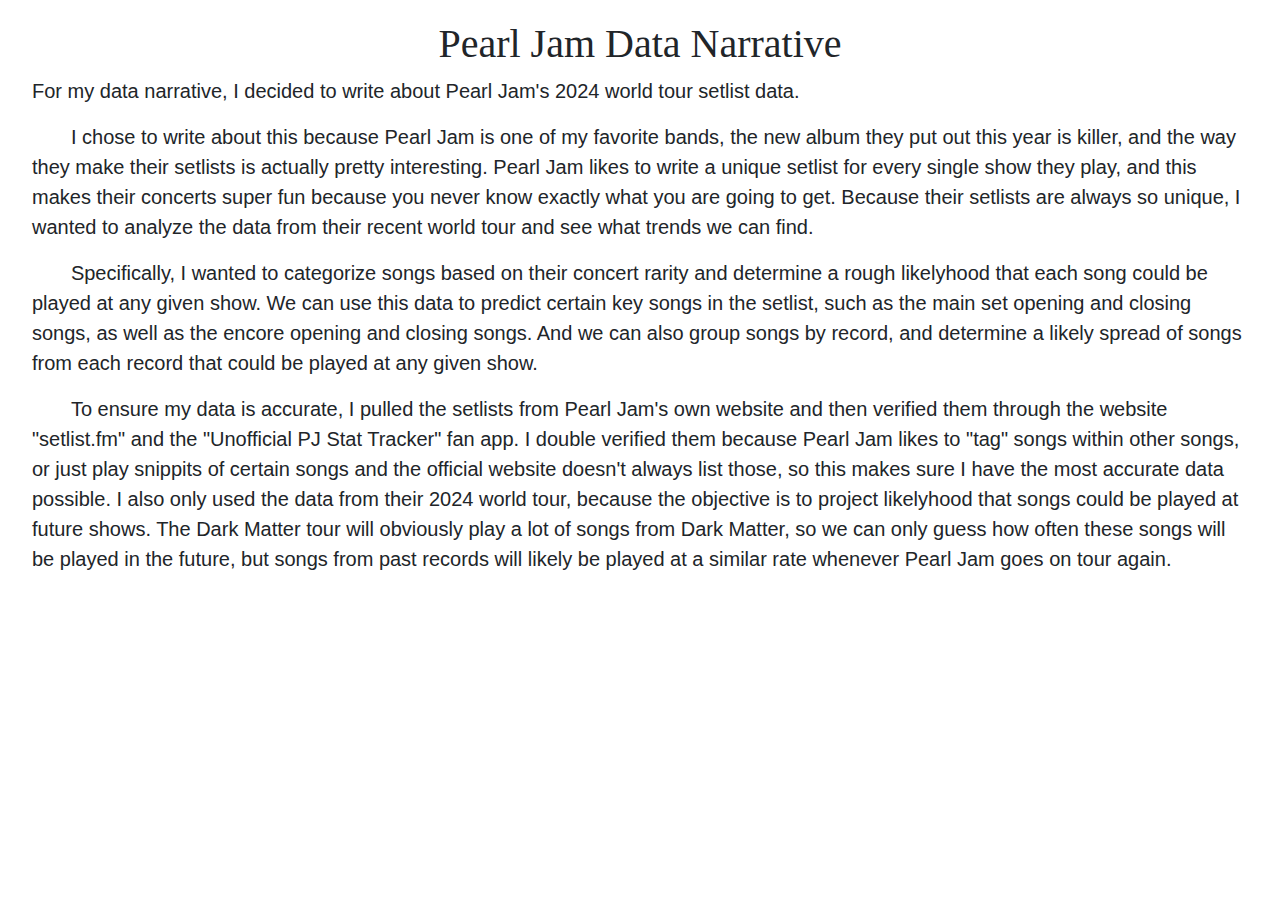
==== index.html @ d421b109 "json fix" ====
<html>

<head>
    <title>Mobile Data Narrative</title>
    <meta charset="utf-8">
    <script src="https://d3js.org/d3.v4.js"></script>
    <script src="https://d3js.org/d3-scale-chromatic.v1.min.js"></script>
    <link rel="stylesheet" href="style.css">
    <link href="https://cdn.jsdelivr.net/npm/bootstrap@5.3.3/dist/css/bootstrap.min.css" rel="stylesheet"
        integrity="sha384-QWTKZyjpPEjISv5WaRU9OFeRpok6YctnYmDr5pNlyT2bRjXh0JMhjY6hW+ALEwIH" crossorigin="anonymous">
    <script src="https://cdn.jsdelivr.net/npm/bootstrap@5.3.3/dist/js/bootstrap.bundle.min.js"
        integrity="sha384-YvpcrYf0tY3lHB60NNkmXc5s9fDVZLESaAA55NDzOxhy9GkcIdslK1eN7N6jIeHz" crossorigin="anonymous">
        </script>
    <meta name='viewport' content='width=device-width, initial-scale=1.0'>
</head>

<body>
    <!--300+ Word Narrative that describes my data.
    Answer these questions: 
    What conclusions can be made based on the data you collected?
    A conclusion must be drawn from each data visualization.-->
    <div class="container-fluid">
        <div class="row">
            <h1>Pearl Jam Data Narrative</h1>
        </div>
        <div class="row">
            <p>For my data narrative, I decided to write about Pearl Jam's 2024 world tour setlist data.</p>
            <p>&nbsp; &nbsp; &nbsp; &nbsp;I chose to write about this because Pearl Jam is one of my favorite bands, the
                new album they put out this year is killer,
                and the way they make their setlists is actually pretty interesting. Pearl Jam likes to write a unique
                setlist for
                every single show they play, and this makes their concerts super fun because you never know exactly what
                you are going to get.
                Because their setlists are always so unique, I wanted to analyze the data from their recent world tour
                and see what trends we can find.
            </p>
            <p>&nbsp; &nbsp; &nbsp; &nbsp;Specifically, I wanted to categorize songs based on their concert rarity and
                determine a rough likelyhood that each song could be played at any given show.
                We can use this data to predict certain key songs in the setlist, such as the main set opening and
                closing songs, as well as the encore opening and closing songs.
                And we can also group songs by record, and determine a likely spread of songs from each record that
                could be played at any given show.
            </p>
            <p>&nbsp; &nbsp; &nbsp; &nbsp;To ensure my data is accurate, I pulled the setlists from Pearl Jam's own
                website and then verified them through the website "setlist.fm"
                and the "Unofficial PJ Stat Tracker" fan app. I double verified them because Pearl Jam likes to "tag"
                songs within other songs, or just play
                snippits of certain songs and the official website doesn't always list those, so this makes sure I have
                the most accurate data possible. I also only used
                the data from their 2024 world tour, because the objective is to project likelyhood that songs could be
                played at future shows. The Dark Matter tour
                will obviously play a lot of songs from Dark Matter, so we can only guess how often these songs will be
                played in the future, but songs from past records
                will likely be played at a similar rate whenever Pearl Jam goes on tour again.
            </p>
        </div>
    </div>

    <div id="my_dataviz"></div>
    <script>

        // set the dimensions and margins of the graph
        var margin = { top: 80, right: 25, bottom: 30, left: 40 },
            width = 800 - margin.left - margin.right,
            height = 800 - margin.top - margin.bottom; //Changed total size

        // append the svg object to the body of the page
        var svg = d3.select("#my_dataviz")
            .append("svg")
            .attr("width", width + margin.left + margin.right)
            .attr("height", height + margin.top + margin.bottom)
            .append("g")
            .attr("transform",
                "translate(" + margin.left + "," + margin.top + ")")
            .attr("align", "center");

        //Read the data
        d3.csv("https://raw.githubusercontent.com/paytoneross/Mobile-Data-Narrative/refs/heads/main/data.json", function (data) {

            // Labels of row and columns -> unique identifier of the column called 'group' and 'variable'
            var myGroups = d3.map(data, function (d) { return d.position; }).keys() //position / x axis / group
            var myVars = d3.map(data, function (d) { return d.album; }).keys() //album / y axis / variable

            // Build X scales and axis:
            var x = d3.scaleBand()
                .range([0, width])
                .domain(myGroups)
                .padding(0.05);
            svg.append("g")
                .style("font-size", 18) //Changed X axis label font size
                .attr("transform", "translate(0," + height + ")")
                .call(d3.axisBottom(x).tickSize(0))
                .select(".domain").remove()

            // Build Y scales and axis:
            var y = d3.scaleBand()
                .range([height, 0])
                .domain(myVars)
                .padding(0.05);
            svg.append("g")
                .style("font-size", 10)
                .call(d3.axisLeft(y).tickSize(0))
                .select(".domain").remove()

            // create a tooltip
            var tooltip = d3.select("#my_dataviz")
                .append("div")
                .style("opacity", 0)
                .attr("class", "tooltip")
                .style("background-color", "white")
                .style("border", "solid")
                .style("border-width", "2px")
                .style("border-radius", "5px")
                .style("padding", "5px")

            // Three function that change the tooltip when user hover / move / leave a cell
            var mouseover = function (d) {
                tooltip
                    .style("opacity", 1)
                d3.select(this)
                    .style("stroke", "black")
                    .style("opacity", 1) //Changed squared hovered over icon opacity
            }
            var mousemove = function (d) {
                tooltip
                    //<br> to start a new line
                    .html("Song Name: " + d.name + "<br>")
                    .html("Number of times played: " + d.count) //count / value
                    .style("left", (d3.mouse(this)[0] + 70) + "px")
                    .style("top", (d3.mouse(this)[1]) + "px")
                    .style("text-align", "center") //Added text align
            }
            var mouseleave = function (d) {
                tooltip
                    .style("opacity", 0)
                d3.select(this)
                    .style("stroke", "none")
                    .style("opacity", function (d) { return (d.count / (d3.max(data, d => d.count))) }) //count / value
            }

            // add the squares
            svg.selectAll()
                .data(data, function (d) { return d.position + ':' + d.album; })
                .enter()
                .append("rect")
                .attr("x", function (d) { return x(d.position) }) //position / x axis / group
                .attr("y", function (d) { return y(d.album) }) //album / y axis / variable
                .attr("rx", 4)
                .attr("ry", 4)
                .attr("width", x.bandwidth())
                .attr("height", y.bandwidth())
                .style("fill", function (d) { return d.color })
                .style("stroke-width", 4)
                .style("stroke", "none")
                .style("opacity", function (d) { return (d.count / (d3.max(data, d => d.count))) })
                //.attr("fake", d => console.log((d.value / (d3.max(data, d => d.value)))))
                .on("mouseover", mouseover)
                .on("mousemove", mousemove)
                .on("mouseleave", mouseleave)
        })

        // Add title to graph
        svg.append("text")
            .attr("x", 0)
            .attr("y", -50)
            .attr("text-anchor", "center")
            .style("font-size", "30px")
            .text("Songs By Album:");

        // Add subtitle to graph
        svg.append("text")
            .attr("x", 0)
            .attr("y", -20)
            .attr("text-anchor", "center")
            .style("font-size", "18px")
            .style("fill", "black")
            .style("max-width", 400)
            .text("The darker the color, the more times the song was played."); //Changed subtitle text
    </script>
</body>

</html>
---- style.css ----
body
{
    padding: 20px;
}
h1
{
    font-family: fantasy;
    font-size: 150px;
    text-align: center;
}
p
{
    font-family: Verdana, Geneva, Tahoma, sans-serif;
    font-size: 20px;
    text-align: left;
}
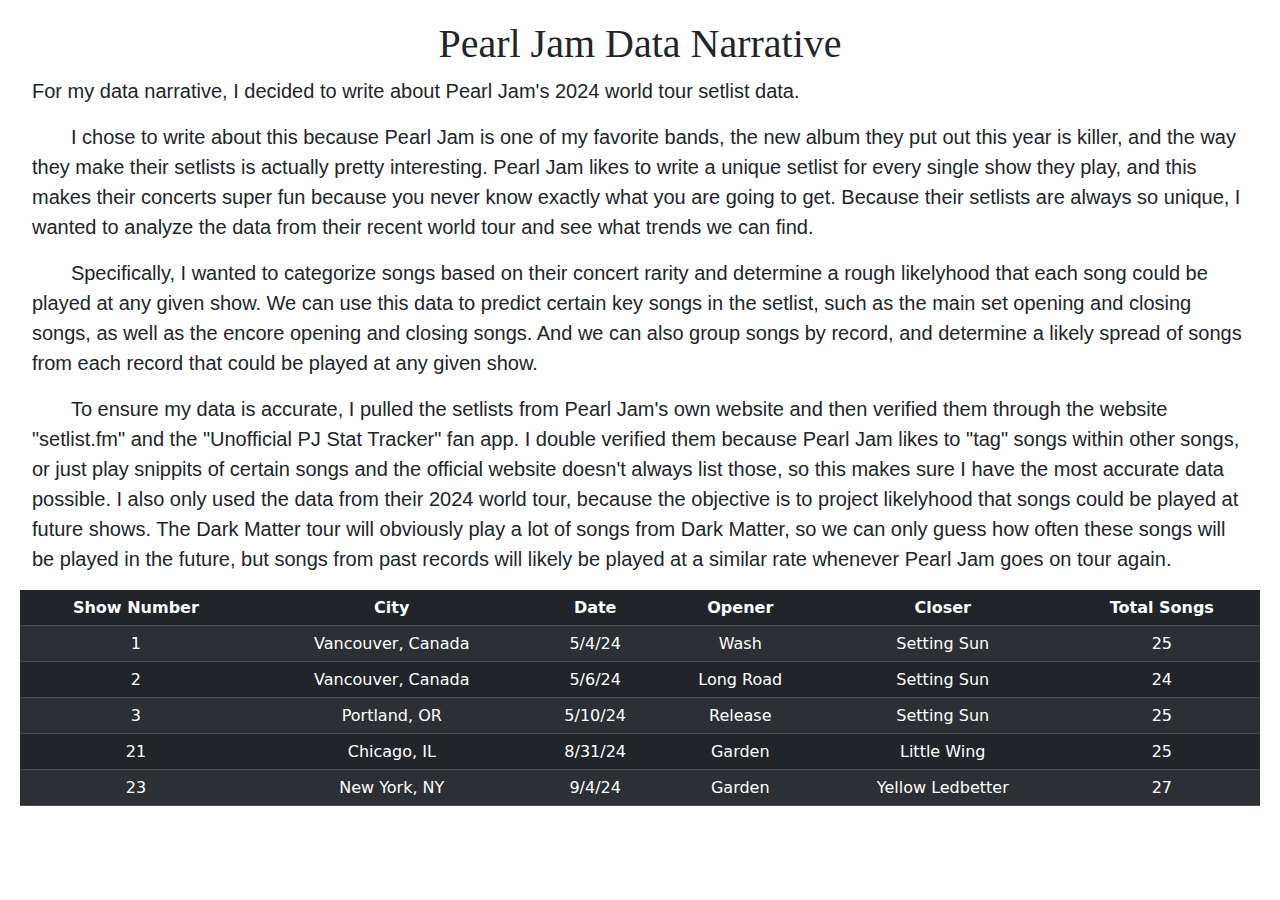
==== commit 775ff2a9: "json update" ====
--- a/index.html
+++ b/index.html
@@ -2,10 +2,10 @@
 
 <head>
     <title>Mobile Data Narrative</title>
+    <link rel="stylesheet" href="style.css">
     <meta charset="utf-8">
     <script src="https://d3js.org/d3.v4.js"></script>
     <script src="https://d3js.org/d3-scale-chromatic.v1.min.js"></script>
-    <link rel="stylesheet" href="style.css">
     <link href="https://cdn.jsdelivr.net/npm/bootstrap@5.3.3/dist/css/bootstrap.min.css" rel="stylesheet"
         integrity="sha384-QWTKZyjpPEjISv5WaRU9OFeRpok6YctnYmDr5pNlyT2bRjXh0JMhjY6hW+ALEwIH" crossorigin="anonymous">
     <script src="https://cdn.jsdelivr.net/npm/bootstrap@5.3.3/dist/js/bootstrap.bundle.min.js"
@@ -56,16 +56,98 @@
         </div>
     </div>
 
-    <div id="my_dataviz"></div>
+    <div class="row table-responsive">
+        <div class="col-md-3"></div>
+        <div id='pjtable' class="col-md-6 table"></div>
+        <div class="col-md-3"></div>
+    </div>
+
+    <script>
+        const dataArray = [
+            {
+                showNumb: '1',
+                city: 'Vancouver, Canada',
+                date: '5/4/24',
+                open: 'Wash',
+                close: 'Setting Sun',
+                total: '25',
+            },
+            {
+                showNumb: '2',
+                city: 'Vancouver, Canada',
+                date: '5/6/24',
+                open: 'Long Road',
+                close: 'Setting Sun',
+                total: '24',
+            },
+            {
+                showNumb: '3',
+                city: 'Portland, OR',
+                date: '5/10/24',
+                open: 'Release',
+                close: 'Setting Sun',
+                total: '25',
+            },
+            {
+                showNumb: '21',
+                city: 'Chicago, IL',
+                date: '8/31/24',
+                open: 'Garden',
+                close: 'Little Wing',
+                total: '25',
+            },
+            {
+                showNumb: '23',
+                city: 'New York, NY',
+                date: '9/4/24',
+                open: 'Garden',
+                close: 'Yellow Ledbetter',
+                total: '27',
+            },
+        ];
+        //If we call this function without a parameter, by default it will use an empty array
+        const createTable = (data = []) => {
+            let table = `<table class="table table-dark text-center table-striped">
+                <thead>
+                    <tr>
+                        <th>Show Number</th>
+                        <th>City</th>
+                        <th>Date</th>
+                        <th>Opener</th>
+                        <th>Closer</th>
+                        <th>Total Songs</th>
+                    </tr>
+                </thead>
+                <tbody>`;
+            if (Array.isArray(data) && data.length > 0) {
+                for (let x = 0; x < data.length; x++) {
+                    //Create every row inside of the for loop
+                    table += `<tr>
+                    <td>${data[x].showNumb}</td>
+                    <td>${data[x].city}</td>
+                    <td>${data[x].date}</td>
+                    <td>${data[x].open}</td>
+                    <td>${data[x].close}</td>
+                    <td>${data[x].total}</td>
+                </tr>`;
+                }
+            }
+            return table += `</tbody></table>`;
+        }
+
+        document.getElementById('pjtable').innerHTML = createTable(dataArray);
+    </script>
+
+    <div id="album_heatmap"></div>
     <script>
 
         // set the dimensions and margins of the graph
         var margin = { top: 80, right: 25, bottom: 30, left: 40 },
-            width = 800 - margin.left - margin.right,
-            height = 800 - margin.top - margin.bottom; //Changed total size
+            width = 1200 - margin.left - margin.right,
+            height = 1200 - margin.top - margin.bottom;
 
         // append the svg object to the body of the page
-        var svg = d3.select("#my_dataviz")
+        var svg = d3.select("#album_heatmap")
             .append("svg")
             .attr("width", width + margin.left + margin.right)
             .attr("height", height + margin.top + margin.bottom)
@@ -87,7 +169,7 @@
                 .domain(myGroups)
                 .padding(0.05);
             svg.append("g")
-                .style("font-size", 18) //Changed X axis label font size
+                .style("font-size", 18)
                 .attr("transform", "translate(0," + height + ")")
                 .call(d3.axisBottom(x).tickSize(0))
                 .select(".domain").remove()
@@ -98,12 +180,12 @@
                 .domain(myVars)
                 .padding(0.05);
             svg.append("g")
-                .style("font-size", 10)
+                .style("font-size", 5)
                 .call(d3.axisLeft(y).tickSize(0))
                 .select(".domain").remove()
 
             // create a tooltip
-            var tooltip = d3.select("#my_dataviz")
+            var tooltip = d3.select("#album_heatmap")
                 .append("div")
                 .style("opacity", 0)
                 .attr("class", "tooltip")
@@ -119,16 +201,15 @@
                     .style("opacity", 1)
                 d3.select(this)
                     .style("stroke", "black")
-                    .style("opacity", 1) //Changed squared hovered over icon opacity
+                    .style("opacity", 1)
             }
             var mousemove = function (d) {
                 tooltip
                     //<br> to start a new line
-                    .html("Song Name: " + d.name + "<br>")
-                    .html("Number of times played: " + d.count) //count / value
+                    .html("Song Name: " + d.name + "<br>" + "Number of times played: " + d.count) //count / value
                     .style("left", (d3.mouse(this)[0] + 70) + "px")
                     .style("top", (d3.mouse(this)[1]) + "px")
-                    .style("text-align", "center") //Added text align
+                    .style("text-align", "center")
             }
             var mouseleave = function (d) {
                 tooltip
@@ -153,7 +234,7 @@
                 .style("stroke-width", 4)
                 .style("stroke", "none")
                 .style("opacity", function (d) { return (d.count / (d3.max(data, d => d.count))) })
-                //.attr("fake", d => console.log((d.value / (d3.max(data, d => d.value)))))
+                //.attr("fake", d => console.log((d.count / (d3.max(data, d => d.count)))))
                 .on("mouseover", mouseover)
                 .on("mousemove", mousemove)
                 .on("mouseleave", mouseleave)
@@ -175,8 +256,54 @@
             .style("font-size", "18px")
             .style("fill", "black")
             .style("max-width", 400)
-            .text("The darker the color, the more times the song was played."); //Changed subtitle text
+            .text("The darker the color, the more times the song was played.");
     </script>
+
+    <!--div id="song_circle_pack"></div>
+    <script>
+        // set the dimensions and margins of the graph
+        var width = 450
+        var height = 450
+
+        // append the svg object to the body of the page
+        var svg = d3.select("#song_circle_pack")
+            .append("svg")
+            .attr("width", 450)
+            .attr("height", 450)
+
+        // create dummy data -> just one element per circle
+        var data = [{ "name": "A" }, { "name": "B" }, { "name": "C" }, { "name": "D" }, { "name": "E" }, { "name": "F" }, { "name": "G" }, { "name": "H" }]
+
+        // Initialize the circle: all located at the center of the svg area
+        var node = svg.append("g")
+            .selectAll("circle")
+            .data(data)
+            .enter()
+            .append("circle")
+            .attr("r", 25)
+            .attr("cx", width / 2)
+            .attr("cy", height / 2)
+            .style("fill", "#69b3a2")
+            .style("fill-opacity", 0.3)
+            .attr("stroke", "#69a2b2")
+            .style("stroke-width", 4)
+
+        // Features of the forces applied to the nodes:
+        var simulation = d3.forceSimulation()
+            .force("center", d3.forceCenter().x(width / 2).y(height / 2)) // Attraction to the center of the svg area
+            .force("charge", d3.forceManyBody().strength(0.5)) // Nodes are attracted one each other of value is > 0
+            .force("collide", d3.forceCollide().strength(.01).radius(30).iterations(1)) // Force that avoids circle overlapping
+
+        // Apply these forces to the nodes and update their positions.
+        // Once the force algorithm is happy with positions ('alpha' value is low enough), simulations will stop.
+        simulation
+            .nodes(data)
+            .on("tick", function (d) {
+                node
+                    .attr("cx", function (d) { return d.x; })
+                    .attr("cy", function (d) { return d.y; })
+            });
+    </script-->
 </body>
 
 </html>--- a/style.css
+++ b/style.css
@@ -1,6 +1,7 @@
 body
 {
     padding: 20px;
+    background-color: slategrey;
 }
 h1
 {
@@ -13,4 +14,16 @@
     font-family: Verdana, Geneva, Tahoma, sans-serif;
     font-size: 20px;
     text-align: left;
+}
+.pjbackground
+{
+    background-image: url('https://cms.kerrang.com/images/2024/04/_1200x630_crop_center-center_82_none/PEARL-JAM-WEB-SLEEVE-2024.jpg?mtime=1713173715');
+    background-repeat: no-repeat;
+    background-size: cover;
+    background-position-x: center;
+}
+.node:hover
+{
+    stroke-width: 7px !important;
+    opacity: 1 !important;
 }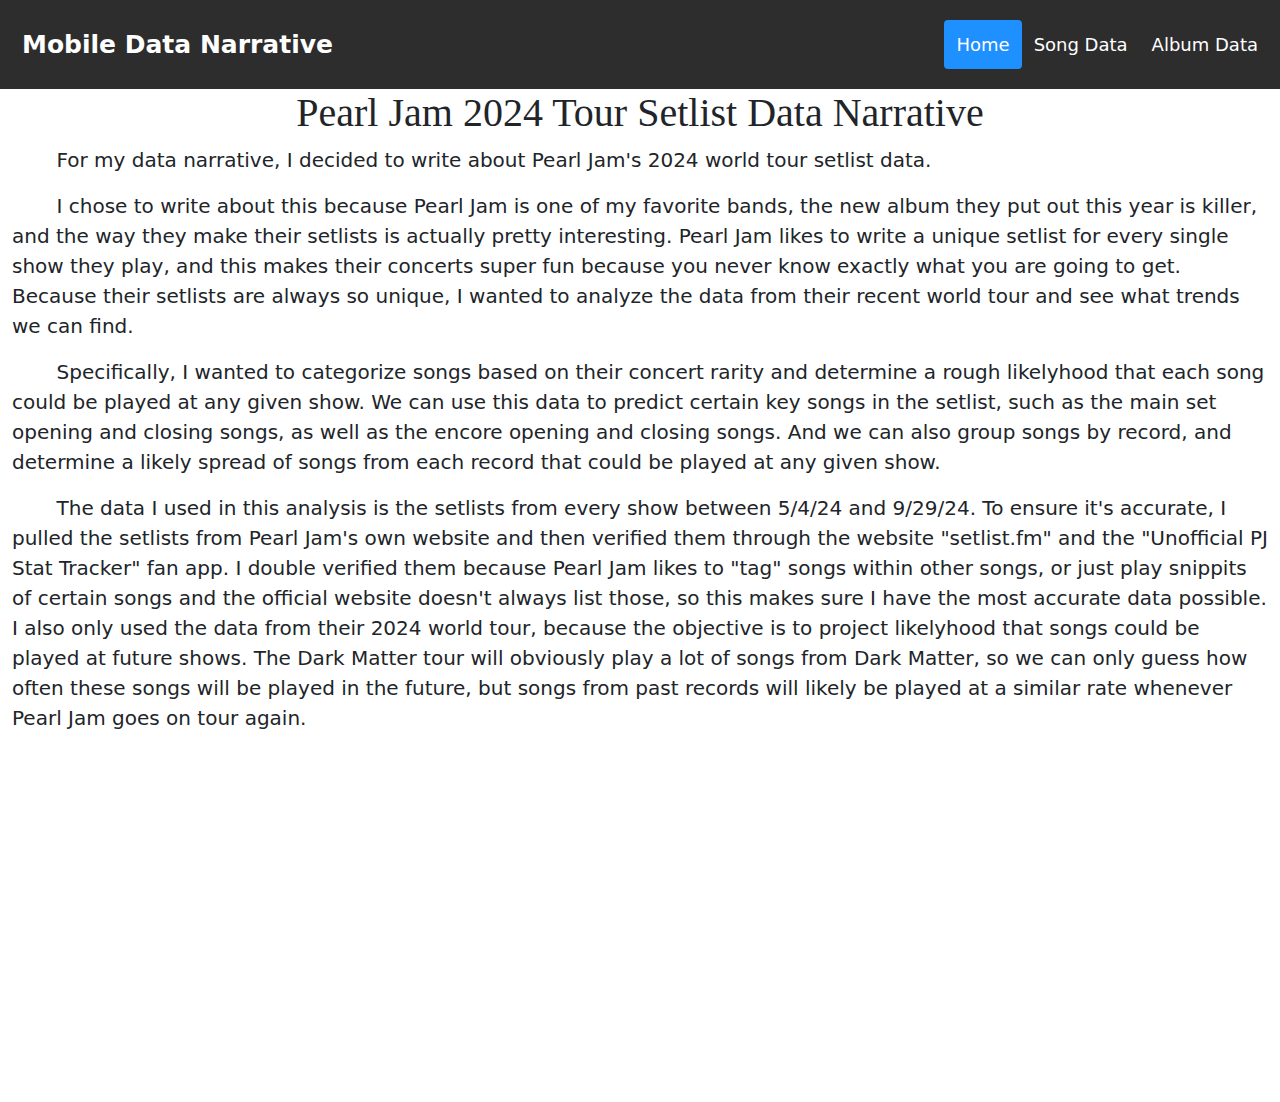
==== commit 343d5f51: "All work up to Jack Meeting" ====
--- a/index.html
+++ b/index.html
@@ -1,7 +1,7 @@
 <html>
 
 <head>
-    <title>Mobile Data Narrative</title>
+    <title>Mobile Data Narrative - Page 1</title>
     <link rel="stylesheet" href="style.css">
     <meta charset="utf-8">
     <script src="https://d3js.org/d3.v4.js"></script>
@@ -15,16 +15,28 @@
 </head>
 
 <body>
-    <!--300+ Word Narrative that describes my data.
-    Answer these questions: 
-    What conclusions can be made based on the data you collected?
-    A conclusion must be drawn from each data visualization.-->
+    <!--Jack Feedback:
+    MUST DO AT LEAST 2 OF THESE
+
+    Tooltip by mouse cursor for D3 graphs
+
+    auto x overflow for D3 graphs - https://getbootstrap.com/docs/5.3/utilities/overflow/#overflow
+        - horizontal scrollbar will only appear below the graphs, and not for the entire page
+
+    favorite fictional rocker picture? How is he different from PJ?
+    -->
+    <div class="header">
+        <a href="index.html" class="logo">Mobile Data Narrative</a>
+        <div class="header-right">
+            <a class="active" href="index.html">Home</a>
+            <a href="index2.html">Song Data</a>
+            <a href="index3.html">Album Data</a>
+        </div>
+    </div>
     <div class="container-fluid">
         <div class="row">
-            <h1>Pearl Jam Data Narrative</h1>
-        </div>
-        <div class="row">
-            <p>For my data narrative, I decided to write about Pearl Jam's 2024 world tour setlist data.</p>
+            <h1>Pearl Jam 2024 Tour Setlist Data Narrative</h1>
+            <p>&nbsp; &nbsp; &nbsp; &nbsp;For my data narrative, I decided to write about Pearl Jam's 2024 world tour setlist data.</p>
             <p>&nbsp; &nbsp; &nbsp; &nbsp;I chose to write about this because Pearl Jam is one of my favorite bands, the
                 new album they put out this year is killer,
                 and the way they make their setlists is actually pretty interesting. Pearl Jam likes to write a unique
@@ -41,7 +53,8 @@
                 And we can also group songs by record, and determine a likely spread of songs from each record that
                 could be played at any given show.
             </p>
-            <p>&nbsp; &nbsp; &nbsp; &nbsp;To ensure my data is accurate, I pulled the setlists from Pearl Jam's own
+            <p>&nbsp; &nbsp; &nbsp; &nbsp;The data I used in this analysis is the setlists from every show between 5/4/24 and 9/29/24.
+                To ensure it's accurate, I pulled the setlists from Pearl Jam's own
                 website and then verified them through the website "setlist.fm"
                 and the "Unofficial PJ Stat Tracker" fan app. I double verified them because Pearl Jam likes to "tag"
                 songs within other songs, or just play
@@ -54,256 +67,13 @@
                 will likely be played at a similar rate whenever Pearl Jam goes on tour again.
             </p>
         </div>
+        <div>
+            <iframe class="youtube-video" src="https://www.youtube.com/embed/XYlN1iP5dXI?si=paxWDdhhpb_0IfZK" 
+        title="YouTube video player" frameborder="0" allow="accelerometer; autoplay; clipboard-write; 
+        encrypted-media; gyroscope; picture-in-picture; web-share" referrerpolicy="strict-origin-when-cross-origin" 
+        allowfullscreen></iframe>
+        </div>
     </div>
-
-    <div class="row table-responsive">
-        <div class="col-md-3"></div>
-        <div id='pjtable' class="col-md-6 table"></div>
-        <div class="col-md-3"></div>
-    </div>
-
-    <script>
-        const dataArray = [
-            {
-                showNumb: '1',
-                city: 'Vancouver, Canada',
-                date: '5/4/24',
-                open: 'Wash',
-                close: 'Setting Sun',
-                total: '25',
-            },
-            {
-                showNumb: '2',
-                city: 'Vancouver, Canada',
-                date: '5/6/24',
-                open: 'Long Road',
-                close: 'Setting Sun',
-                total: '24',
-            },
-            {
-                showNumb: '3',
-                city: 'Portland, OR',
-                date: '5/10/24',
-                open: 'Release',
-                close: 'Setting Sun',
-                total: '25',
-            },
-            {
-                showNumb: '21',
-                city: 'Chicago, IL',
-                date: '8/31/24',
-                open: 'Garden',
-                close: 'Little Wing',
-                total: '25',
-            },
-            {
-                showNumb: '23',
-                city: 'New York, NY',
-                date: '9/4/24',
-                open: 'Garden',
-                close: 'Yellow Ledbetter',
-                total: '27',
-            },
-        ];
-        //If we call this function without a parameter, by default it will use an empty array
-        const createTable = (data = []) => {
-            let table = `<table class="table table-dark text-center table-striped">
-                <thead>
-                    <tr>
-                        <th>Show Number</th>
-                        <th>City</th>
-                        <th>Date</th>
-                        <th>Opener</th>
-                        <th>Closer</th>
-                        <th>Total Songs</th>
-                    </tr>
-                </thead>
-                <tbody>`;
-            if (Array.isArray(data) && data.length > 0) {
-                for (let x = 0; x < data.length; x++) {
-                    //Create every row inside of the for loop
-                    table += `<tr>
-                    <td>${data[x].showNumb}</td>
-                    <td>${data[x].city}</td>
-                    <td>${data[x].date}</td>
-                    <td>${data[x].open}</td>
-                    <td>${data[x].close}</td>
-                    <td>${data[x].total}</td>
-                </tr>`;
-                }
-            }
-            return table += `</tbody></table>`;
-        }
-
-        document.getElementById('pjtable').innerHTML = createTable(dataArray);
-    </script>
-
-    <div id="album_heatmap"></div>
-    <script>
-
-        // set the dimensions and margins of the graph
-        var margin = { top: 80, right: 25, bottom: 30, left: 40 },
-            width = 1200 - margin.left - margin.right,
-            height = 1200 - margin.top - margin.bottom;
-
-        // append the svg object to the body of the page
-        var svg = d3.select("#album_heatmap")
-            .append("svg")
-            .attr("width", width + margin.left + margin.right)
-            .attr("height", height + margin.top + margin.bottom)
-            .append("g")
-            .attr("transform",
-                "translate(" + margin.left + "," + margin.top + ")")
-            .attr("align", "center");
-
-        //Read the data
-        d3.csv("https://raw.githubusercontent.com/paytoneross/Mobile-Data-Narrative/refs/heads/main/data.json", function (data) {
-
-            // Labels of row and columns -> unique identifier of the column called 'group' and 'variable'
-            var myGroups = d3.map(data, function (d) { return d.position; }).keys() //position / x axis / group
-            var myVars = d3.map(data, function (d) { return d.album; }).keys() //album / y axis / variable
-
-            // Build X scales and axis:
-            var x = d3.scaleBand()
-                .range([0, width])
-                .domain(myGroups)
-                .padding(0.05);
-            svg.append("g")
-                .style("font-size", 18)
-                .attr("transform", "translate(0," + height + ")")
-                .call(d3.axisBottom(x).tickSize(0))
-                .select(".domain").remove()
-
-            // Build Y scales and axis:
-            var y = d3.scaleBand()
-                .range([height, 0])
-                .domain(myVars)
-                .padding(0.05);
-            svg.append("g")
-                .style("font-size", 5)
-                .call(d3.axisLeft(y).tickSize(0))
-                .select(".domain").remove()
-
-            // create a tooltip
-            var tooltip = d3.select("#album_heatmap")
-                .append("div")
-                .style("opacity", 0)
-                .attr("class", "tooltip")
-                .style("background-color", "white")
-                .style("border", "solid")
-                .style("border-width", "2px")
-                .style("border-radius", "5px")
-                .style("padding", "5px")
-
-            // Three function that change the tooltip when user hover / move / leave a cell
-            var mouseover = function (d) {
-                tooltip
-                    .style("opacity", 1)
-                d3.select(this)
-                    .style("stroke", "black")
-                    .style("opacity", 1)
-            }
-            var mousemove = function (d) {
-                tooltip
-                    //<br> to start a new line
-                    .html("Song Name: " + d.name + "<br>" + "Number of times played: " + d.count) //count / value
-                    .style("left", (d3.mouse(this)[0] + 70) + "px")
-                    .style("top", (d3.mouse(this)[1]) + "px")
-                    .style("text-align", "center")
-            }
-            var mouseleave = function (d) {
-                tooltip
-                    .style("opacity", 0)
-                d3.select(this)
-                    .style("stroke", "none")
-                    .style("opacity", function (d) { return (d.count / (d3.max(data, d => d.count))) }) //count / value
-            }
-
-            // add the squares
-            svg.selectAll()
-                .data(data, function (d) { return d.position + ':' + d.album; })
-                .enter()
-                .append("rect")
-                .attr("x", function (d) { return x(d.position) }) //position / x axis / group
-                .attr("y", function (d) { return y(d.album) }) //album / y axis / variable
-                .attr("rx", 4)
-                .attr("ry", 4)
-                .attr("width", x.bandwidth())
-                .attr("height", y.bandwidth())
-                .style("fill", function (d) { return d.color })
-                .style("stroke-width", 4)
-                .style("stroke", "none")
-                .style("opacity", function (d) { return (d.count / (d3.max(data, d => d.count))) })
-                //.attr("fake", d => console.log((d.count / (d3.max(data, d => d.count)))))
-                .on("mouseover", mouseover)
-                .on("mousemove", mousemove)
-                .on("mouseleave", mouseleave)
-        })
-
-        // Add title to graph
-        svg.append("text")
-            .attr("x", 0)
-            .attr("y", -50)
-            .attr("text-anchor", "center")
-            .style("font-size", "30px")
-            .text("Songs By Album:");
-
-        // Add subtitle to graph
-        svg.append("text")
-            .attr("x", 0)
-            .attr("y", -20)
-            .attr("text-anchor", "center")
-            .style("font-size", "18px")
-            .style("fill", "black")
-            .style("max-width", 400)
-            .text("The darker the color, the more times the song was played.");
-    </script>
-
-    <!--div id="song_circle_pack"></div>
-    <script>
-        // set the dimensions and margins of the graph
-        var width = 450
-        var height = 450
-
-        // append the svg object to the body of the page
-        var svg = d3.select("#song_circle_pack")
-            .append("svg")
-            .attr("width", 450)
-            .attr("height", 450)
-
-        // create dummy data -> just one element per circle
-        var data = [{ "name": "A" }, { "name": "B" }, { "name": "C" }, { "name": "D" }, { "name": "E" }, { "name": "F" }, { "name": "G" }, { "name": "H" }]
-
-        // Initialize the circle: all located at the center of the svg area
-        var node = svg.append("g")
-            .selectAll("circle")
-            .data(data)
-            .enter()
-            .append("circle")
-            .attr("r", 25)
-            .attr("cx", width / 2)
-            .attr("cy", height / 2)
-            .style("fill", "#69b3a2")
-            .style("fill-opacity", 0.3)
-            .attr("stroke", "#69a2b2")
-            .style("stroke-width", 4)
-
-        // Features of the forces applied to the nodes:
-        var simulation = d3.forceSimulation()
-            .force("center", d3.forceCenter().x(width / 2).y(height / 2)) // Attraction to the center of the svg area
-            .force("charge", d3.forceManyBody().strength(0.5)) // Nodes are attracted one each other of value is > 0
-            .force("collide", d3.forceCollide().strength(.01).radius(30).iterations(1)) // Force that avoids circle overlapping
-
-        // Apply these forces to the nodes and update their positions.
-        // Once the force algorithm is happy with positions ('alpha' value is low enough), simulations will stop.
-        simulation
-            .nodes(data)
-            .on("tick", function (d) {
-                node
-                    .attr("cx", function (d) { return d.x; })
-                    .attr("cy", function (d) { return d.y; })
-            });
-    </script-->
 </body>
 
 </html>--- a/style.css
+++ b/style.css
@@ -1,29 +1,90 @@
-body
-{
-    padding: 20px;
-    background-color: slategrey;
+body {
+    margin: 0;
+    padding: 0;
+    overflow-x: hidden;
+    font-family: Verdana, Geneva, Tahoma, sans-serif;
+    background-color: #c7c7c7;
 }
-h1
-{
+
+h1 {
     font-family: fantasy;
     font-size: 150px;
     text-align: center;
 }
-p
-{
-    font-family: Verdana, Geneva, Tahoma, sans-serif;
+
+p {
     font-size: 20px;
     text-align: left;
 }
-.pjbackground
-{
+
+.pjbackground {
     background-image: url('https://cms.kerrang.com/images/2024/04/_1200x630_crop_center-center_82_none/PEARL-JAM-WEB-SLEEVE-2024.jpg?mtime=1713173715');
     background-repeat: no-repeat;
     background-size: cover;
     background-position-x: center;
 }
-.node:hover
+
+.narrowtable
 {
+    max-width: 50%;
+    margin-left: auto;
+    margin-right: auto;
+}
+
+.youtube-video {
+    aspect-ratio: 16/9;
+    width: 50%;
+    max-width: 720px;
+}
+
+.header {
+    overflow: hidden;
+    background-color: #2d2d2d;
+    padding: 20px 10px;
+}
+
+.header a {
+    float: left;
+    color: white;
+    text-align: center;
+    padding: 12px;
+    text-decoration: none;
+    font-size: 18px;
+    line-height: 25px;
+    border-radius: 4px;
+}
+
+.header a.logo {
+    font-size: 25px;
+    font-weight: bold;
+}
+
+.header a:hover {
+    background-color: #ddd;
+    color: white;
+}
+
+.header a.active {
+    background-color: dodgerblue;
+    color: white;
+}
+
+.header-right {
+    float: right;
+}
+
+@media screen and (max-width: 500px) {
+    .header a {
+        float: none;
+        display: block;
+        text-align: left;
+    }
+
+    .header-right {
+        float: none;
+    }
+}
+.node:hover{
     stroke-width: 7px !important;
     opacity: 1 !important;
 }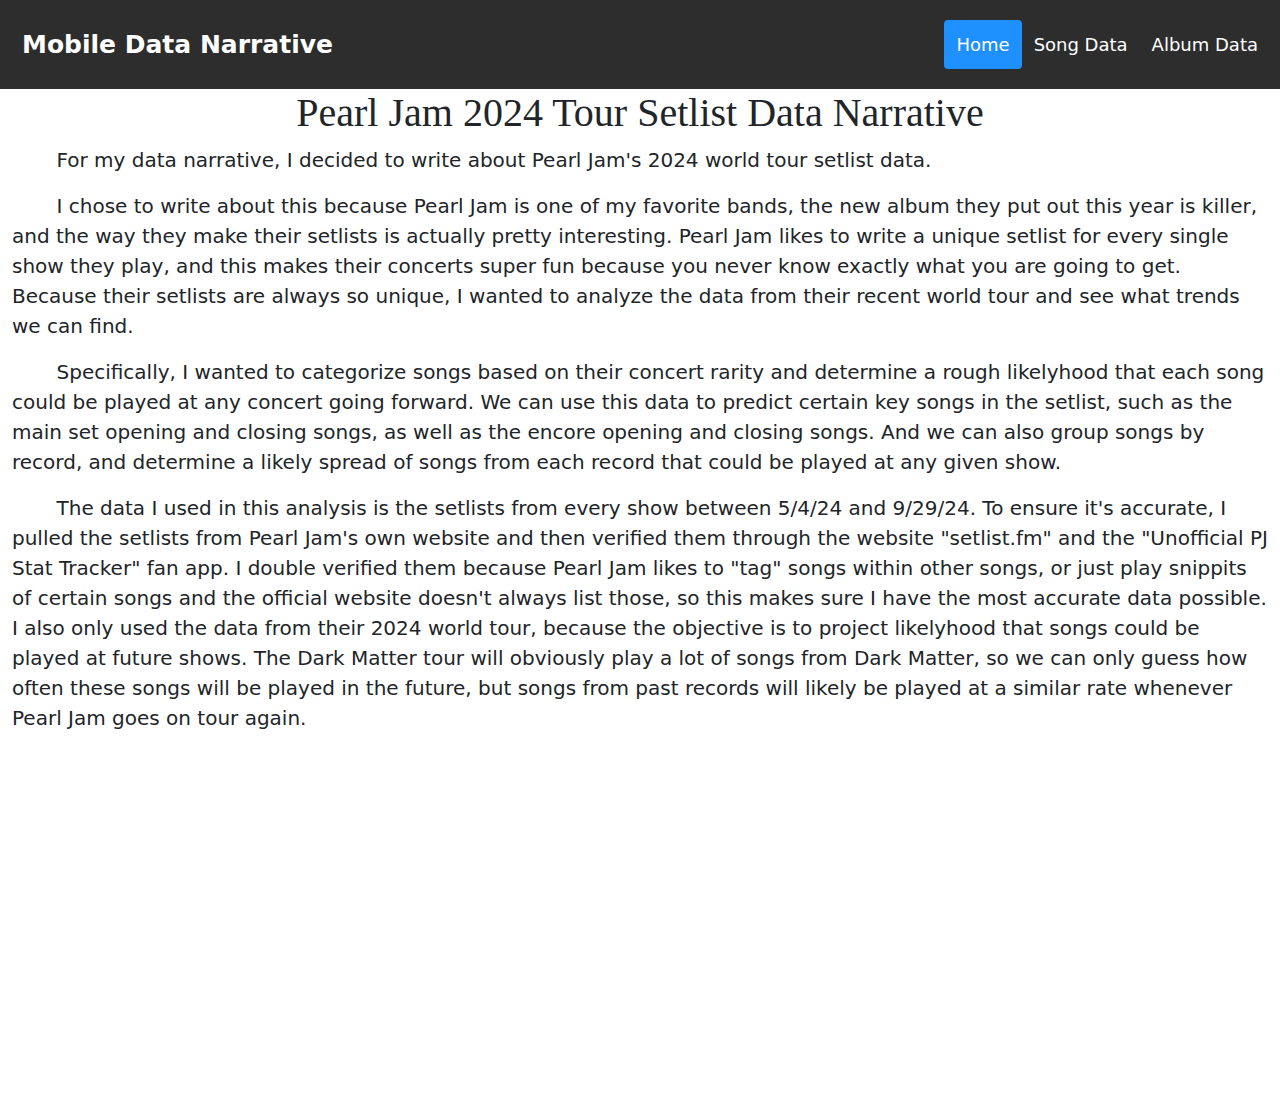
==== commit 1caf358e: "Image links to JSON and updates" ====
--- a/index.html
+++ b/index.html
@@ -18,10 +18,11 @@
     <!--Jack Feedback:
     MUST DO AT LEAST 2 OF THESE
 
-    Tooltip by mouse cursor for D3 graphs
+    Tooltip by mouse cursor for D3 graphs - DONE
 
     auto x overflow for D3 graphs - https://getbootstrap.com/docs/5.3/utilities/overflow/#overflow
         - horizontal scrollbar will only appear below the graphs, and not for the entire page
+        - DONE
 
     favorite fictional rocker picture? How is he different from PJ?
     -->
@@ -47,7 +48,7 @@
                 and see what trends we can find.
             </p>
             <p>&nbsp; &nbsp; &nbsp; &nbsp;Specifically, I wanted to categorize songs based on their concert rarity and
-                determine a rough likelyhood that each song could be played at any given show.
+                determine a rough likelyhood that each song could be played at any concert going forward.
                 We can use this data to predict certain key songs in the setlist, such as the main set opening and
                 closing songs, as well as the encore opening and closing songs.
                 And we can also group songs by record, and determine a likely spread of songs from each record that
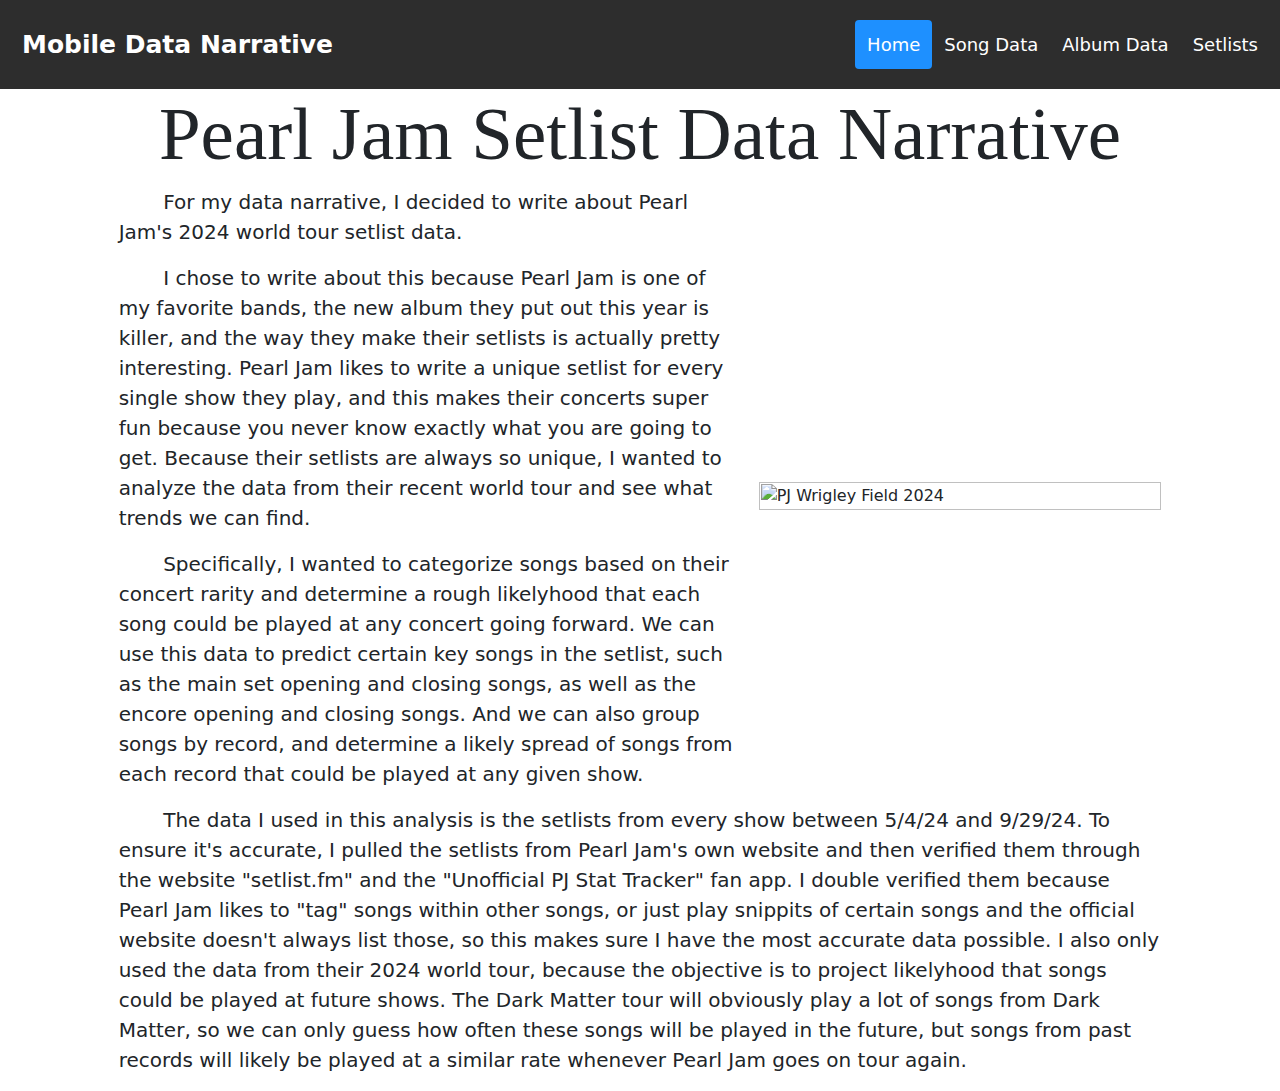
==== commit 599e1c4f: "End of Fall 2024 Commit" ====
--- a/index.html
+++ b/index.html
@@ -15,28 +15,37 @@
 </head>
 
 <body>
-    <!--Jack Feedback:
-    MUST DO AT LEAST 2 OF THESE
+    <!--
+    Jack Feedback:
 
     Tooltip by mouse cursor for D3 graphs - DONE
 
-    auto x overflow for D3 graphs - https://getbootstrap.com/docs/5.3/utilities/overflow/#overflow
-        - horizontal scrollbar will only appear below the graphs, and not for the entire page
-        - DONE
+    auto x overflow for D3 graphs - https://getbootstrap.com/docs/5.3/utilities/overflow/#overflow - DONE
 
     favorite fictional rocker picture? How is he different from PJ?
+
     -->
     <div class="header">
-        <a href="index.html" class="logo">Mobile Data Narrative</a>
+        <div id="titleanim">
+            <a href="index.html" class="logo">Mobile Data Narrative</a>
+        </div>
         <div class="header-right">
             <a class="active" href="index.html">Home</a>
-            <a href="index2.html">Song Data</a>
+            <a href="react.html">Song Data</a>
             <a href="index3.html">Album Data</a>
+            <a href="Mobile Narrative Data HTML.htm">Setlists</a>
         </div>
     </div>
+
     <div class="container-fluid">
         <div class="row">
-            <h1>Pearl Jam 2024 Tour Setlist Data Narrative</h1>
+          <div class="col-md-12">
+            <h1 class="bigtitle">Pearl Jam Setlist Data Narrative</h1>
+          </div>
+        </div>
+        <div class="row mainpagediv">
+            <div class="col-md-1"></div>
+          <div class="col-md-6">
             <p>&nbsp; &nbsp; &nbsp; &nbsp;For my data narrative, I decided to write about Pearl Jam's 2024 world tour setlist data.</p>
             <p>&nbsp; &nbsp; &nbsp; &nbsp;I chose to write about this because Pearl Jam is one of my favorite bands, the
                 new album they put out this year is killer,
@@ -54,6 +63,15 @@
                 And we can also group songs by record, and determine a likely spread of songs from each record that
                 could be played at any given show.
             </p>
+          </div>
+          <div class="col-md-4">
+            <img src="Wrigley.jpg" alt="PJ Wrigley Field 2024" class="mainpageimage">
+          </div>
+          <div class="col-md-1"></div>
+        </div>
+        <div class="row">
+          <div class="col-md-1"></div>
+          <div class="col-md-10">
             <p>&nbsp; &nbsp; &nbsp; &nbsp;The data I used in this analysis is the setlists from every show between 5/4/24 and 9/29/24.
                 To ensure it's accurate, I pulled the setlists from Pearl Jam's own
                 website and then verified them through the website "setlist.fm"
@@ -67,14 +85,10 @@
                 played in the future, but songs from past records
                 will likely be played at a similar rate whenever Pearl Jam goes on tour again.
             </p>
+          </div>
+          <div class="col-md-1"></div>
         </div>
-        <div>
-            <iframe class="youtube-video" src="https://www.youtube.com/embed/XYlN1iP5dXI?si=paxWDdhhpb_0IfZK" 
-        title="YouTube video player" frameborder="0" allow="accelerometer; autoplay; clipboard-write; 
-        encrypted-media; gyroscope; picture-in-picture; web-share" referrerpolicy="strict-origin-when-cross-origin" 
-        allowfullscreen></iframe>
-        </div>
-    </div>
+      </div>
 </body>
 
 </html>--- a/style.css
+++ b/style.css
@@ -17,6 +17,25 @@
     text-align: left;
 }
 
+.bigtitle
+{
+    font-size: 75px;
+}
+
+.mainpagediv
+{
+    display: flex;
+    justify-content: center;
+    align-items: center;
+}
+
+.mainpageimage
+{
+    width: 100%;
+    height: auto;
+    object-fit: cover;
+}
+
 .pjbackground {
     background-image: url('https://cms.kerrang.com/images/2024/04/_1200x630_crop_center-center_82_none/PEARL-JAM-WEB-SLEEVE-2024.jpg?mtime=1713173715');
     background-repeat: no-repeat;
@@ -24,17 +43,25 @@
     background-position-x: center;
 }
 
-.narrowtable
+.graphbackground {
+    background-color: #b5b5b5;
+    text-align: center;
+}
+
+.songtable
 {
-    max-width: 50%;
-    margin-left: auto;
-    margin-right: auto;
+    font-size: 13px;
 }
 
 .youtube-video {
     aspect-ratio: 16/9;
-    width: 50%;
-    max-width: 720px;
+    width: 100%;
+}
+
+.youtuberow 
+{
+    display: flex;
+    justify-content: center;
 }
 
 .header {
@@ -87,4 +114,50 @@
 .node:hover{
     stroke-width: 7px !important;
     opacity: 1 !important;
+}
+#titleanim
+{
+    position: relative;
+    animation-name: title;
+    animation-duration: 2s;
+    animation-timing-function: ease-in-out;
+}
+@keyframes title
+{
+    0% {left: 40%;}
+    75% {left:40%;}
+    100% {left:0%;}
+}
+.legendborder
+{
+    border: 2px solid black;
+    border-radius: 10px;
+    padding: 10px;
+    margin: 10px;
+}
+.redcircle
+{
+    color: #dc4949;
+    font-size: 50px;
+}
+.bluecircle
+{
+    color: #568ec5;
+    font-size: 50px;
+}
+.greencircle
+{
+    color: #5ba35b;
+    font-size: 50px;
+}
+.purplecircle
+{
+    color: #935491;
+    font-size: 50px;
+}
+#content-frame {
+    height: 1000px; /* Adjust height minus the tab strip */
+}
+#tab-strip {
+    height: 17px;
 }